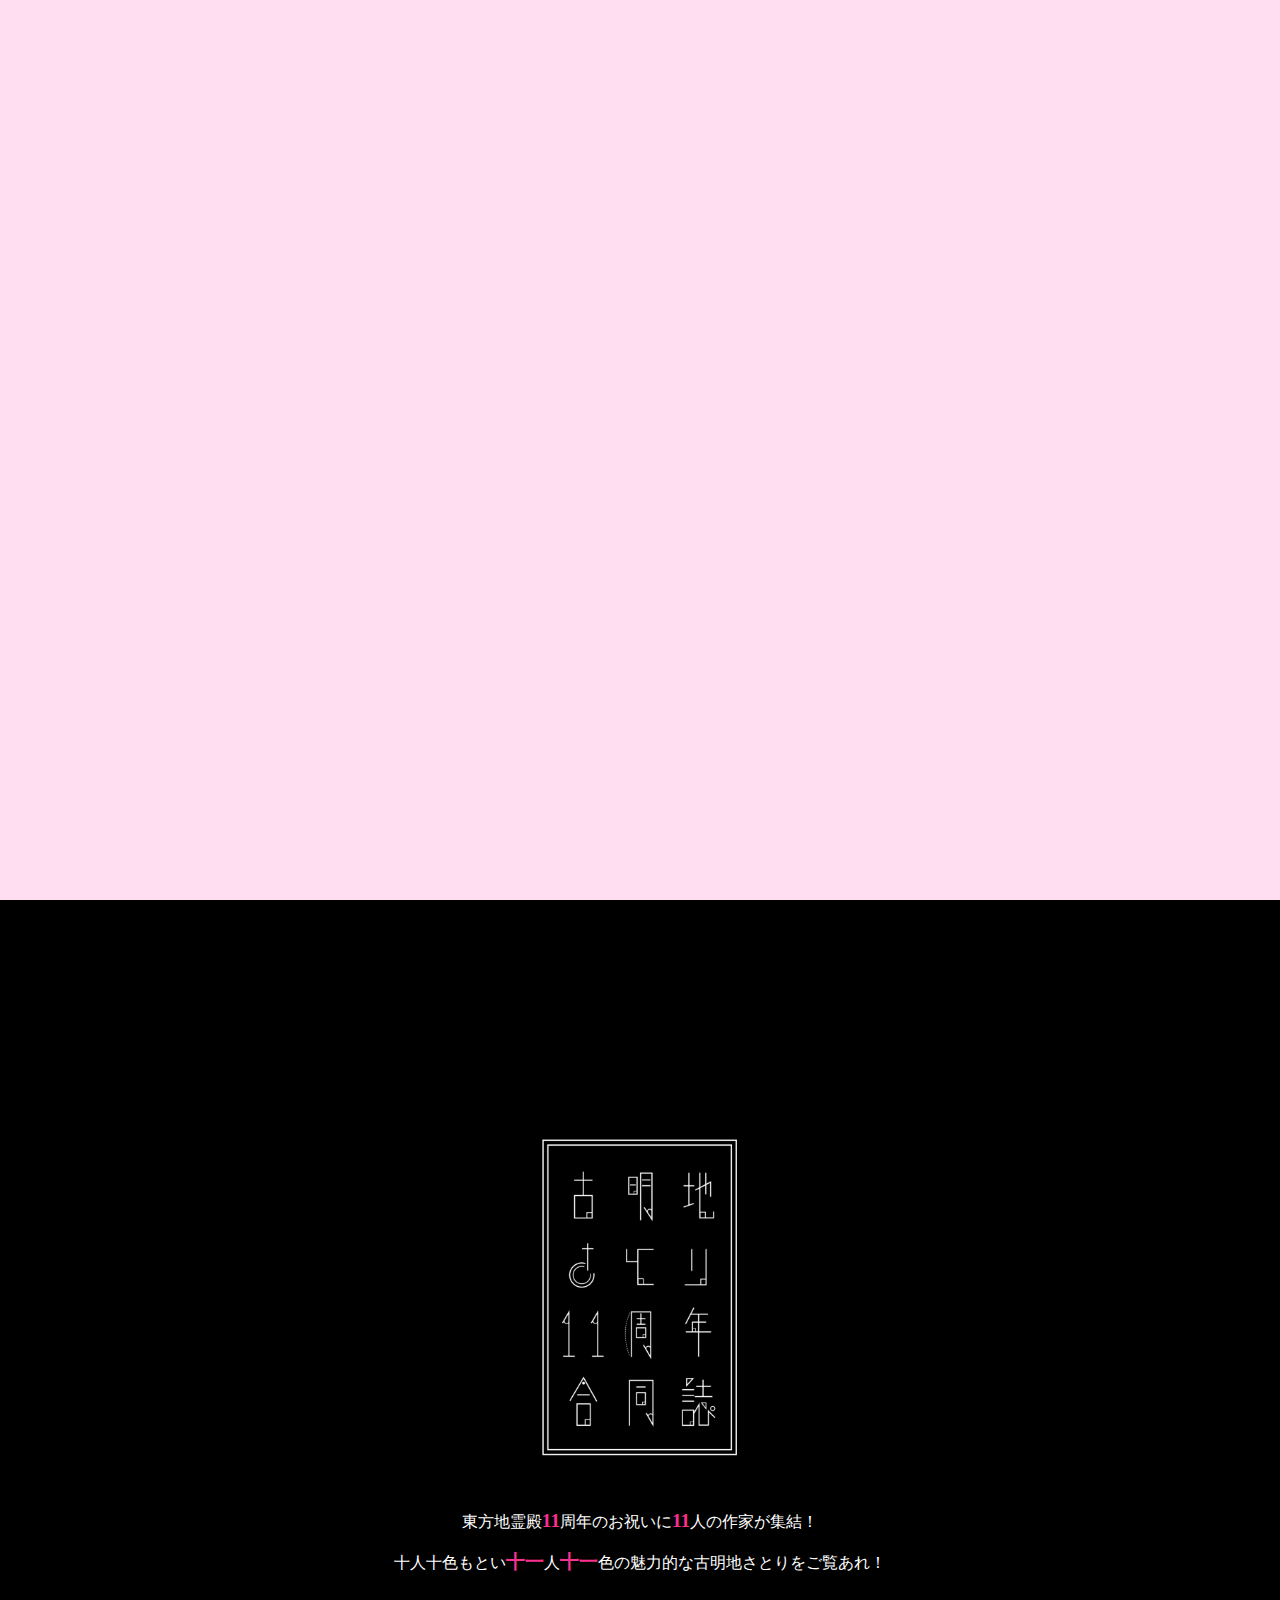
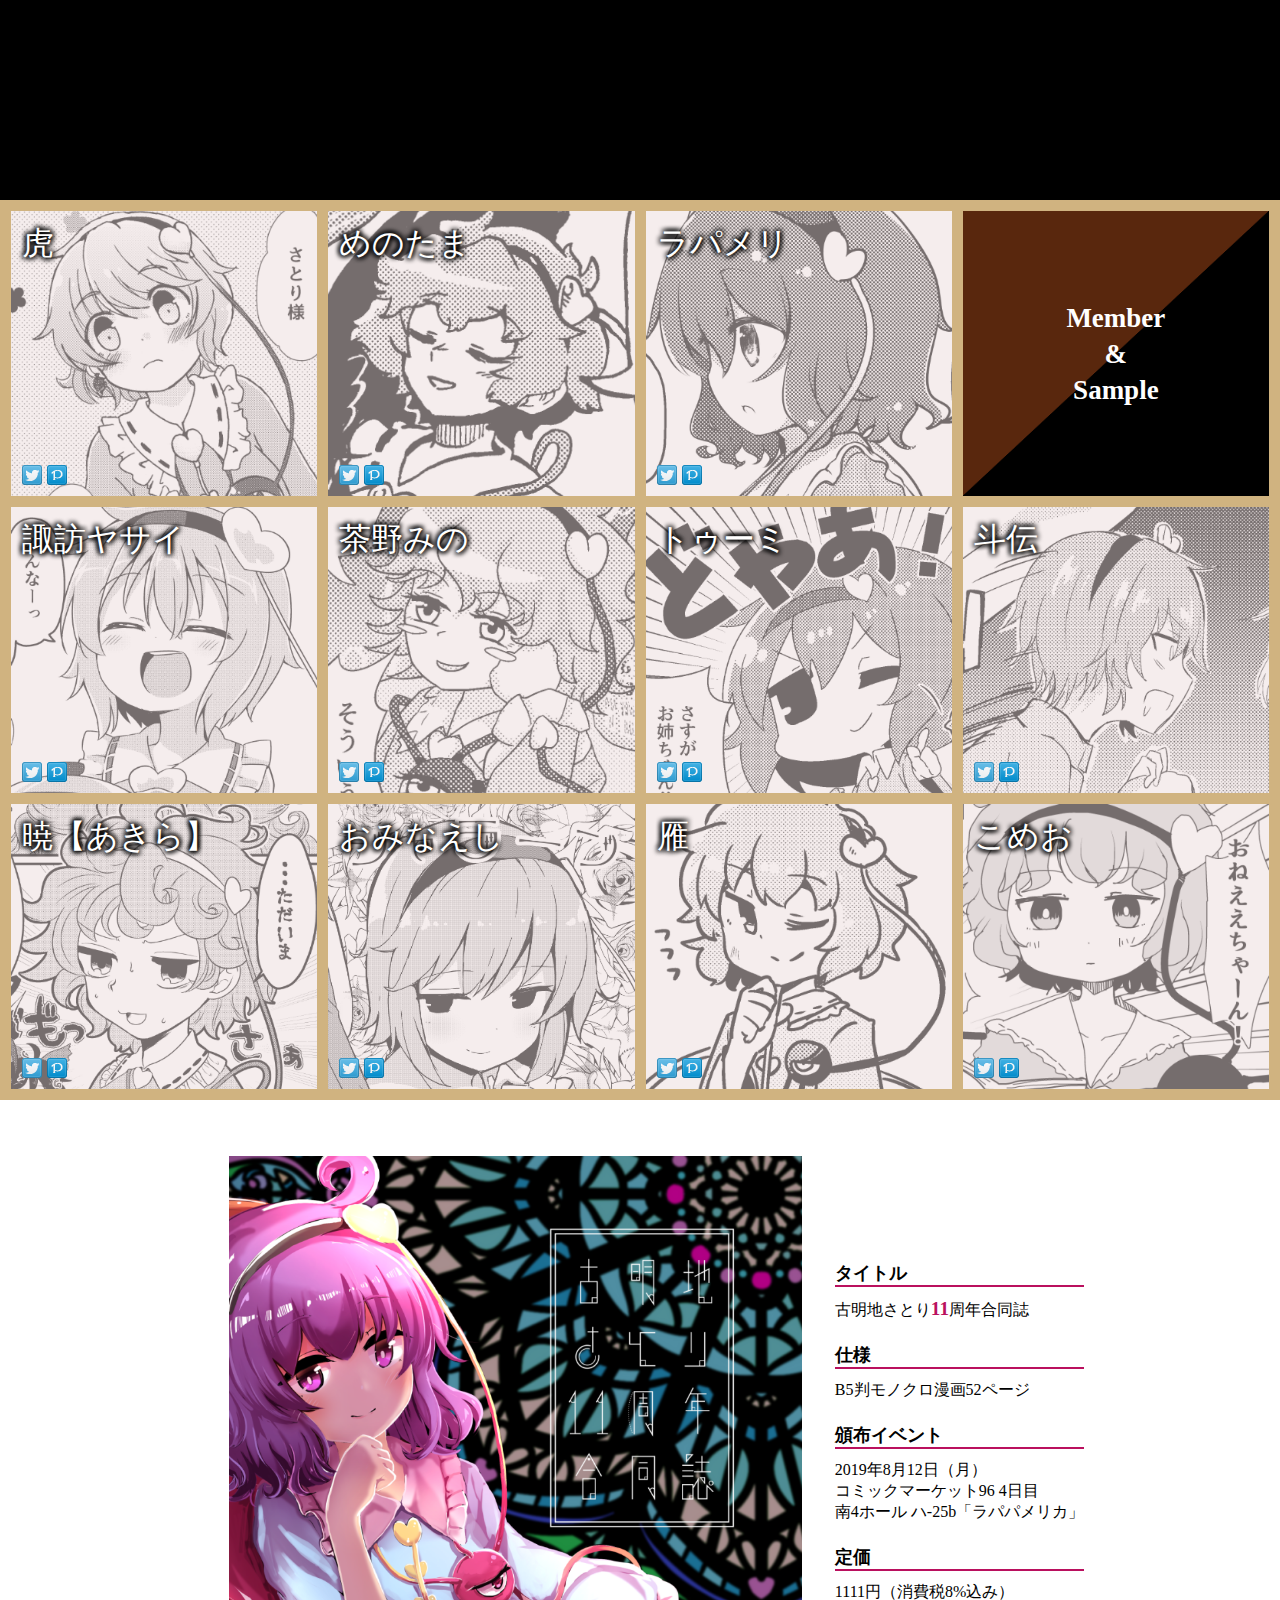
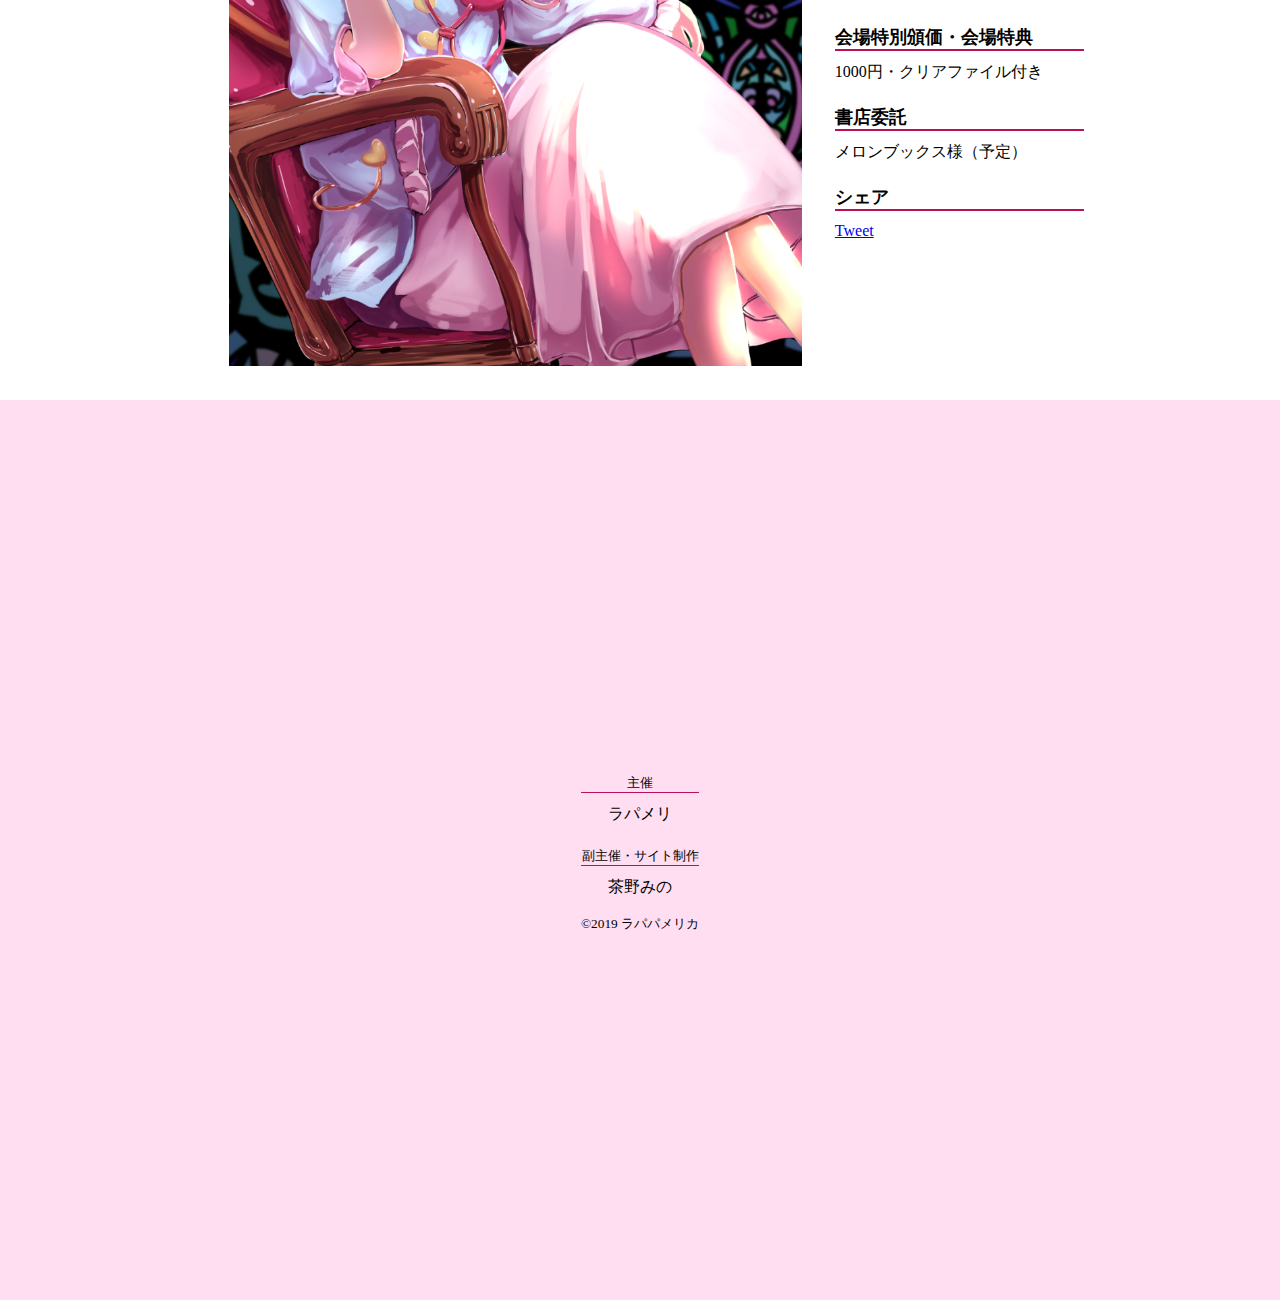
==== index.html @ d33779cc "Update index.html" ====
<!DOCTYPE html>
<html lang="ja">
<head>
<meta charset="utf-8">
<meta name="viewport" content="width=device-width,user-scalable=yes,initial-scale=1.0">
<meta name="keywords" content="古明地さとり11周年合同誌,古明地さとり,東方地霊殿,Subterranean Aminism,東方Project,同人誌,合同誌">
<meta name="description" content="東方地霊殿11周年記念！古明地さとりの魅力を11人が描く合同誌">
<meta property="og:url" content="https://rapameri.github.io/11/">
<meta property="og:title" content="古明地さとり11周年合同誌">
<meta property="og:description" content="東方地霊殿11周年記念！古明地さとりの魅力を11人が描く合同誌">
<meta property="og:image" content="https://rapameri.github.io/11/img/og.jpg">
<meta name="twitter:card" content="summary_large_image">
<meta name="twitter:creater" content="@rapameri">
<meta name="twitter:site" content="@rapameri">
<title>古明地さとり11周年合同誌</title>
<style>
body{
  font-family:serif;
  position:relative;
  margin:0;
  width:100%;
  height:100%;
  background:#ffdef1;
}
.screen{
  position:relative;
  width:100%;
  height:auto;
  min-height:100vh;
  display:flex;
  flex-wrap:wrap;
  justify-content:center;
  align-items:center;
  background-size:cover;
}
#intro{
  height:100vh;
  background-image:url('img/header.jpg');
}
#sample{
  background:#d0b380;
}
#lead{
  background:black;
  color:white;
  text-align:center;
}
#info{
  background:white;
}
#share{
  padding:111px 0;
  background:white;
  text-align:center;
}
footer{
  text-align:center;
}
span.eleven{ color:#ba105e; font-size:larger; font-weight:bold;}
span.eleven-wh{ color:#fa308e; font-size:larger; font-weight:bold;}
span.nobr{ white-space:nowrap; }

.introhidden{ display:none; opacity:0; }
.inmind{ opacity:0; transition:opacity 500ms ease; }
.outspeak{ opacity:1; transition:opacity 500ms ease; }
.scrollmark{
  position:absolute;
  top:85%;
  color:white;
  font-size:xx-large;
  font-weight:bold;
  text-shadow:2px 2px 8px black, 2px -2px 8px black, -2px -2px 8px black, -2px 2px 8px black;
  animation:scrollrequest 1s infinite linear;
}
@keyframes scrollrequest{
  0%{ opacity:0; transform:translateY(-70%); }
  40%{ opacity:1; transform:translateY(0%); }
  80%{ opacity:0; transform:translateY(50%); }
  100%{ opacity:0; transform:translateY(70%); }
}
.fukidashi,.fukidashi-ue{
  position:relative;
  padding:1em;
  border:2px solid #ba105e;
  background:white;
}
.fukidashi:before,.fukidashi:after,.fukidashi-ue:before,.fukidashi-ue:after{
  content:"";
  position:absolute;
  border:12px solid transparent;
}
@media (orientation:landscape){
  .fukidashi{
    left:25%;
  }
  .fukidashi:before{
    left:-26px;
    bottom:calc(50% - 12px);
    border-right:12px solid #ba105e;
  }
  .fukidashi:after{
    left:-24px;
    bottom:calc(50% - 12px);
    border-right:12px solid white;
  }
}
@media (orientation:portrait){
  .fukidashi{
    top:25%;
  }
  .fukidashi:before{
    left:calc(50% - 12px);
    top:-26px;
    border-bottom:12px solid #ba105e;
  }
  .fukidashi:after{
    left:calc(50% - 12px);
    top:-24px;
    border-bottom:12px solid white;
  }
}
.fukidashi-ue:before{
  left:calc(50% - 12px);
  bottom:-26px;
  border-top:12px solid #ba105e;
}
.fukidashi-ue:after{
  left:calc(50% - 12px);
  bottom:-24px;
  border-top:12px solid white;
}
.intro-success,.intro-failure,.intro-retry{
  display:inline-block;
  margin:11px;
  padding:11px;
  color:black;
  cursor:pointer;
  text-decoration:none;
}
.intro-success{ background:#ffdef1;}
.intro-failure{ background:#def1ff; }
.intro-retry{ background:#ffceff; }
.intro-success:hover,.intro-failure:hover,.intro-retry:hover{
  transform:scale(1.1);
  transition:transform 200ms ease;
}
.rebuke{
  margin:33px;
}
.rebuke-img{
  max-width:310px;
  max-height:33vh;
  margin-top:22px;
}

.sample-wall{
  display:block;
  position:relative;
  width:100%;
  height:100%;
  margin:0;
  padding:0;
  list-style:none;
}
.sample-tile{
  display:block;
  float:right;
  position:relative;
  box-sizing:border-box;
  margin:11px 11px 0 0;
  background:#eadada;
  overflow:hidden;
}
.sample-header{
  position:relative;
  display:flex;
  justify-content:center;
  align-items:center;
  text-align:center;
  color:white;
  font-family:serif;
  font-size:large;
  font-weight:demibold;
  line-height:2em;
}
.member-sample{
  position:absolute;
  box-sizing:border-box;
  left:0;
  top:0;
  width:100%;
  height:100%;
  padding:11px;
  background-size:cover;
  opacity:0.5;
  cursor:zoom-in;
}
.member-sample:hover{
  transform:scale(1.1);
  transition:transform 200ms ease;
}
.member-name{
  position:absolute;
  left:0;
  top:0;
  padding:11px;
  color:white;
  font-family:serif;
  font-size:xx-large;
  font-weight:demibold;
  text-shadow:2px 2px 4px black, 2px -2px 4px black, -2px -2px 4px black, -2px 2px 4px black;
  cursor:zoom-in;
}
.member-twipix{
  position:absolute;
  left:0;
  bottom:0;
  padding:11px;
}
.member-twipix img{
  display:block;
  float:left;
  margin-right:5px;
}
@media (max-width:767px){
  #sample{height:200vh;}
  .sample-tile,.sample-header{
    width:calc((100% - 11px) / 2 - 11px);
    height:calc((100% - 11px) / 6 - 11px);
  }
}
@media (min-width:768px) and (max-width:1199px){
  #sample{height:150vh;}
  .sample-tile,.sample-header{
    width:calc((100% - 11px) / 3 - 11px);
    height:calc((100% - 11px) / 4 - 11px);
  }
}
@media (min-width:1200px){
  #sample{height:100vh;}
  .sample-tile,.sample-header{
    width:calc((100% - 11px) / 4 - 11px);
    height:calc((100% - 11px) / 3 - 11px);
  }
}
@media (min-width:640px) and (max-width:959px){
}
@media (min-width:960px){
}
.info-hyoushi{
  max-width:70vw;
  max-height:90vh;
  margin:33px;
  margin-top:55px;
  cursor:zoom-in;
}
.info-dl{
  margin-top:33px;
  margin-bottom:55px;
}
.info-dl dt{
  margin:22px 0 11px 0;
  border-bottom:2px solid #ba105e;
  font-size:large;
  font-weight:bold;
}
.info-dl dd{
  margin-left:0;
}
.staff-dl dt{
  margin:22px 0 11px 0;
  border-bottom:1px solid #ba105e;
  font-size:small;
}
.staff-dl dd{
  margin-left:0;
}
#mediascreen{
  display:none;
  position:fixed;
  left:0;
  top:0;
  z-index:10;
  width:100vw;
  height:100vh;
  color:white;
  background:rgba(0,0,0,0.5);
  justify-content:center;
  align-items:center;
  text-align:center;
}
#mediascreen.show{
  display:flex;
  animation:show 500ms ease;
}
#mediascreen #close{
  background:rgba(0,0,0,0.5);
  color:white;
  font-size:xx-large;
  font-weight:bold;
  position:fixed;
  display:flex;
  justify-content:center;
  align-items:center;
  text-align:center;
  cursor:pointer;
  right:12px;
  top:12px;
  width:1.2em;
  height:1.2em;
  border-radius:50%;
}
#mediascreen #close:hover{
  transform:scale(1.3);
  transition:transform 200ms ease;
}
#mediascreen img{
  max-width:100vw;
  max-height:100vh;
}
@keyframes show{
  from{ opacity:0; }
  to{ opacity:1; }
}
@keyframes hide{
  from{ opacity:1; }
  to{ opacity:0; }
}
</style>
</head>
<body>
<main>
  <section class="screen inmind" id="intro">
    <div class="introparts fukidashi introhidden" data-id="0" data-next="1" data-function="dots">あなたが思い浮かべている数字は</div>
    <div class="introparts fukidashi introhidden" data-id="1" data-next="">ズバリ！ 「<span class="eleven-wh">11</span>」ですね？<br>
      <div class="intro-success" onclick="innext('.success')">あたり！</div>
      <div class="intro-failure" onclick="innext('.failure')">はずれ…</div>
    </div>
    <div class="introparts fukidashi introhidden">
      <p class="success introhidden">どうです？心を読む能力は本当に素晴らしいでしょう？<br><a href="https://twitter.com/intent/tweet?text=想像していた数字を古明地さとりが当てた&url=https%3A%2F%2Frapameri.github.io%2F11%2F">結果をつぶやく</a></p>
      <p class="failure introhidden">…流石にインターネット越しでは心は読めないわ<br><a href="https://twitter.com/intent/tweet?text=古明地さとりはあなたの心を読めなかった&url=https%3A%2F%2Frapameri.github.io%2F11%2F">結果をつぶやく</a></p>
      <div class="intro-retry" onclick="introgame()">もう一度遊ぶ</div>
    </div>
    <div class="introparts scrollmark introhidden" id="scrollmark">▼</div>
  </section>
  <section class="screen" id="lead">
    <div>
      <img src="img/logo.png" alt="古明地さとり11周年合同誌" style="width:256px;">
      <p>東方地霊殿<span class="eleven-wh">11</span>周年のお祝いに<span class="eleven-wh">11</span>人の作家が集結！</p>
      <p>十人十色もとい<span class="eleven-wh">十一</span>人<span class="eleven-wh">十一</span>色の魅力的な古明地さとりをご覧あれ！</p>
    </div>
  </section>
  <section class="screen" id="sample">
    <ul class="sample-wall">
      <li class="sample-tile sample-header" style="background-image:url('sample.png');background-size:100% 100%;">
        <h2 class="sample-h">Member<br>&amp;<br>Sample</h2>
      </li>
    <li class="sample-tile">
      <div class="member-sample" style="background-image:url('img/rapameri.png');" onclick="sample(0)"></div>
      <div class="member-name" onclick="sample(0)">ラパメリ</div>
      <div class="member-twipix"><a href="https://twitter.com/rapameri" target="_blank" title="twitter.com/rapameri"><img src="twitter.png" alt="twitter"></a><a href="https://www.pixiv.net/member.php?id=11714075" target="_blank" title="www.pixiv.net/member.php?id=11714075"><img src="pixiv.png" alt="pixiv"></a></div>
    </li>
    <li class="sample-tile">
      <div class="member-sample" style="background-image:url('img/menotama.png');" onclick="sample(1)"></div>
      <div class="member-name" onclick="sample(1)">めのたま</div>
      <div class="member-twipix"><a href="https://twitter.com/nnonnonno_2" target="_blank" title="twitter.com/nnonnonno_2"><img src="twitter.png" alt="twitter"></a><a href="https://www.pixiv.net/member.php?id=18433772" target="_blank" title="www.pixiv.net/member.php?id=18433772"><img src="pixiv.png" alt="pixiv"></a></div>
    </li>
    <li class="sample-tile">
      <div class="member-sample" style="background-image:url('img/tora.png');" onclick="sample(2)"></div>
      <div class="member-name" onclick="sample(2)">虎</div>
      <div class="member-twipix"><a href="https://twitter.com/citrus_bw" target="_blank" title="twitter.com/citrus_bw"><img src="twitter.png" alt="twitter"></a><a href="https://www.pixiv.net/member.php?id=117211" target="_blank" title="www.pixiv.net/member.php?id=117211"><img src="pixiv.png" alt="pixiv"></a></div>
    </li>
    <li class="sample-tile">
      <div class="member-sample" style="background-image:url('img/toden.png');" onclick="sample(3)"></div>
      <div class="member-name" onclick="sample(3)">斗伝</div>
      <div class="member-twipix"><a href="https://twitter.com/EYE_SPLICE" target="_blank" title="twitter.com/EYE_SPLICE"><img src="twitter.png" alt="twitter"></a><a href="https://www.pixiv.net/member.php?id=5143978" target="_blank" title="www.pixiv.net/member.php?id=5143978"><img src="pixiv.png" alt="pixiv"></a></div>
    </li>
    <li class="sample-tile">
      <div class="member-sample" style="background-image:url('img/twumi.png');" onclick="sample(4)"></div>
      <div class="member-name" onclick="sample(4)">トゥーミ</div>
      <div class="member-twipix"><a href="https://twitter.com/twumi425" target="_blank" title="twitter.com/twumi425"><img src="twitter.png" alt="twitter"></a><a href="https://www.pixiv.net/member.php?id=1875134" target="_blank" title="www.pixiv.net/member.php?id=1875134"><img src="pixiv.png" alt="pixiv"></a></div>
    </li>
    <li class="sample-tile">
      <div class="member-sample" style="background-image:url('img/chanomino.png');" onclick="sample(5)"></div>
      <div class="member-name" onclick="sample(5)">茶野みの</div>
      <div class="member-twipix"><a href="https://twitter.com/minorin_minor" target="_blank" title="twitter.com/minorin_minor"><img src="twitter.png" alt="twitter"></a><a href="https://www.pixiv.net/member.php?id=11108076" target="_blank" title="www.pixiv.net/member.php?id=11108076"><img src="pixiv.png" alt="pixiv"></a></div>
    </li>
    <li class="sample-tile">
      <div class="member-sample" style="background-image:url('img/suwayasai.png');" onclick="sample(6)"></div>
      <div class="member-name" onclick="sample(6)">諏訪ヤサイ</div>
      <div class="member-twipix"><a href="https://twitter.com/yasai_023" target="_blank" title="twitter.com/yasai_023"><img src="twitter.png" alt="twitter"></a><a href="https://www.pixiv.net/member.php?id=13477002" target="_blank" title="www.pixiv.net/member.php?id=13477002"><img src="pixiv.png" alt="pixiv"></a></div>
    </li>
    <li class="sample-tile">
      <div class="member-sample" style="background-image:url('img/komeo.png');" onclick="sample(7)"></div>
      <div class="member-name" onclick="sample(7)">こめお</div>
      <div class="member-twipix"><a href="https://twitter.com/tukinomisheru" target="_blank" title="twitter.com/tukinomisheru"><img src="twitter.png" alt="twitter"></a><a href="https://www.pixiv.net/member.php?id=450512" target="_blank" title="www.pixiv.net/member.php?id=450512"><img src="pixiv.png" alt="pixiv"></a></div>
    </li>
    <li class="sample-tile">
      <div class="member-sample" style="background-image:url('img/kari.png');" onclick="sample(8)"></div>
      <div class="member-name" onclick="sample(8)">雁</div>
      <div class="member-twipix"><a href="https://twitter.com/kariore" target="_blank" title="twitter.com/kariore"><img src="twitter.png" alt="twitter"></a><a href="https://www.pixiv.net/member.php?id=87692" target="_blank" title="www.pixiv.net/member.php?id=87692"><img src="pixiv.png" alt="pixiv"></a></div>
    </li>
    <li class="sample-tile">
      <div class="member-sample" style="background-image:url('img/ominaeshi.png');" onclick="sample(9)"></div>
      <div class="member-name" onclick="sample(9)">おみなえし</div>
      <div class="member-twipix"><a href="https://twitter.com/ominaeshin" target="_blank" title="twitter.com/ominaeshin"><img src="twitter.png" alt="twitter"></a><a href="https://www.pixiv.net/member.php?id=446171" target="_blank" title="www.pixiv.net/member.php?id=446171"><img src="pixiv.png" alt="pixiv"></a></div>
    </li>
    <li class="sample-tile">
      <div class="member-sample" style="background-image:url('img/akira.png');" onclick="sample(10)"></div>
      <div class="member-name" onclick="sample(10)">暁【あきら】</div>
      <div class="member-twipix"><a href="https://twitter.com/salmontiger" target="_blank" title="twitter.com/salmontiger"><img src="twitter.png" alt="twitter"></a><a href="https://www.pixiv.net/member.php?id=281080" target="_blank" title="www.pixiv.net/member.php?id=281080"><img src="pixiv.png" alt="pixiv"></a></div>
    </li>
    </ul>
  </section>
  <section class="screen" id="info">
    <img src="img/sample11.png" alt="古明地さとり11周年合同誌" class="info-hyoushi" onclick="sample(11)">
    <dl class="info-dl">
      <dt>タイトル</dt>
      <dd>古明地さとり<span class="eleven">11</span>周年合同誌</dd>
      <dt>仕様</dt>
      <dd>B5判モノクロ漫画52ページ</dd>
      <dt>頒布イベント</dt>
      <dd>2019年8月12日（月）<br>
      コミックマーケット96 4日目<br>
      南4ホール ハ-25b「ラパパメリカ」
      </dd>
      <dt>定価</dt>
      <dd>1111円（消費税8%込み）</dd>
      <dt>会場特別頒価・会場特典</dt>
      <dd>1000円・クリアファイル付き</dd>
      <dt>書店委託</dt>
      <dd>メロンブックス様（予定）</dd>
      <dt>シェア</dt>
      <dd><a href="https://twitter.com/share" class="twitter-share-button" data-text="古明地さとり11周年合同誌" data-url="https://rapameri.github.io/11/" data-show-count="false">Tweet</a><script async src="https://platform.twitter.com/widgets.js" charset="utf-8"></script></dd>
    </dl>
  </section>
</main>
<footer class="screen">
  <div>
    <dl class="staff-dl">
      <dt>主催</dt>
      <dd>ラパメリ</dd>
      <dt>副主催・サイト制作</dt>
      <dd>茶野みの</dd>
    </dl>
    <div class="introhidden rebuke" id="rebuke">
      <div class="fukidashi-ue">ゲームの途中でどっか行かないでください！</div>
      <img class="rebuke-img" src="https://rapameri.github.io/img/acryl/20170811satori.png" alt="古明地さとり">
    </div>
    <p><small>&copy;2019 ラパパメリカ</small></p>
  </div>
</footer>
<div id="mediascreen" onclick="closesample()">
  <div id="mediastage" onclick="">
    <img id="media-main" alt="sample">
  </div>
  <div id="close">×</div>
</div>
<script>
let playcount = Number(localStorage.getItem('satori11pc')) || 0;
let scrollmarkhidden = true;
let playing = false;
let rebuke = false;
function wait(msec){
  return new Promise(resolve=>{
    setTimeout(()=>{resolve()},msec);
  });
}
function hideAshowB(A,B,ms){
  (()=>{
    if (A) {
      A.classList.remove('outspeak');
      A.classList.add('inmind');
      return wait(500);
    } else return new Promise(r=>{r()});
  })().then(()=>{
    if (A) {
      A.classList.add('introhidden');
    }
    return wait(ms);
  }).then(()=>{
    if (B) {
      B.classList.remove('introhidden');
      B.classList.add('inmind');
      return wait(500);
    } else return new Promise(r=>{r()});
  }).then(()=>{
    if (B) {
      B.classList.remove('inmind');
      B.classList.add('outspeak');
    }
  });
};
function introgame(){
  playing = true;
  const intro = document.getElementById('intro');
  const parts = intro.querySelectorAll('.introparts');
  parts[2].classList.add('introhidden');
  parts[3].classList.add('introhidden');
  const reslp = parts[2].querySelectorAll('p');
  reslp[0].classList.add('introhidden');
  reslp[1].classList.add('introhidden');
  (()=>{
    return wait(500);
  })().then(()=>{
    window.alert('数字を一つ思い浮かべてください');
    hideAshowB(null,parts[0],0);
    parts[0].innerHTML = parts[0].innerHTML.replace(/\./g,'');
    (function(n){
      n--;
      parts[0].innerHTML += '.';
      if (n > 0) setTimeout(arguments.callee,614,n);
    })(11);
    return wait(3100);
  }).then(()=>{
    hideAshowB(parts[0],parts[1],0);
    return wait(500);
  });
}
function innext(result){
  playing = false;
  const intro = document.getElementById('intro');
  const parts = intro.querySelectorAll('.introparts');
  hideAshowB(parts[1],parts[2],0);
  setTimeout(()=>{
    parts[3].classList.remove('introhidden');
    scrollmarkhidden = false;
  },2000);
  const reslp = parts[2].querySelector(result);
  reslp.classList.remove('introhidden');
  localStorage.setItem('satori11pc',++playcount);
}

document.addEventListener('DOMContentLoaded',function(){
  (()=>{
    return wait(310);
  })().then(()=>{
    const intro = document.getElementById('intro');
    intro.classList.remove('inmind');
    intro.classList.add('outspeak');
  });
  if (!playcount) {
    introgame();
  } else {
    const parts = intro.querySelectorAll('.introparts');
    parts[2].classList.remove('introhidden');
    parts[3].classList.remove('introhidden');
    scrollmarkhidden = false;
  }
  window.addEventListener('scroll',function(){
    const scrollElem = document.scrollingElement || document.documentElement || document.body;
    if (!scrollmarkhidden && scrollElem.scrollTop > scrollElem.clientHeight / 4) {
      document.getElementById('scrollmark').classList.add('introhidden');      
      scrollmarkhidden = true;
    }
    if (playing && !rebuke && scrollElem.scrollTop > scrollElem.clientHeight / 4) {
      document.getElementById('rebuke').classList.remove('introhidden');
      rebuke = true;
    } else if (!playing && rebuke) {
      document.getElementById('rebuke').classList.add('introhidden');
      rebuke = false;
    }
  });
});
function sample(x){
  const screen = document.getElementById('mediascreen');
  screen.querySelector('img#media-main').setAttribute('src','img/sample'+x+'.png');
  screen.dataset.x = x;
  screen.classList.add('show');
}
function closesample(){
  document.getElementById('mediascreen').classList.remove('show');
}
function stageshut(){
  const screen = document.getElementById('mediascreen');
  (function(){
    const ny = parseInt(screen.style.top,10) || 0;
    if (Math.abs(ny) < window.innerHeight) {
      screen.style.top = (ny + Math.sign(ny) * 100 + 1) + 'px';
      setTimeout(arguments.callee,16);
    } else {
      screen.style.top = '';
      closesample();
    }
  })();
}
function medialeaf(sign){
  const screen = document.getElementById('mediascreen');
  (function(){
    const nx = parseInt(screen.style.left,10) || 0;
    if (Math.abs(nx) < window.innerWidth) {
      screen.style.left = nx + sign * (window.innerWidth / 10) + 'px';
      setTimeout(arguments.callee,16);
    } else {
      screen.style.left = '';
      closesample();
      let x = Number(screen.dataset.x) + sign;
      x = (x >= 12) ? (x - 12) : (x < 0) ? (x + 12) : x;
      setTimeout(sample,16,x);
    }
  })();
}
document.addEventListener('DOMContentLoaded',function(){
  document.addEventListener('keyup', function(e){
    const mediascreen = document.getElementById('mediascreen');
    const kc = e.keyCode;
    const showing = mediascreen.classList.contains('show');
    if (showing) {
      if (kc==37 || kc==39) {
        medialeaf(38 - kc);
      }
    }
  });
  let touchStartX,touchStartY,touchMoveX,touchMoveY;
  window.addEventListener('touchstart',function(e){
    touchStartX = e.touches[0].pageX;
    touchStartY = e.touches[0].pageY;
    touchMoveX = touchStartX;
    touchMoveY = touchStartY;
  });
  window.addEventListener('touchmove',function(e){
    const mediascreen = document.getElementById('mediascreen');
    touchMoveX = e.changedTouches[0].pageX;
    touchMoveY = e.changedTouches[0].pageY;
    if (mediascreen.classList.contains('show')) {
      const screen = document.getElementById('mediascreen');
      if (Math.abs(touchMoveX-touchStartX)>51 && Math.abs(touchMoveY-touchStartY)<51) {
        const a = window.innerWidth / 2;
        screen.style.left = a * Math.atan((touchMoveX - touchStartX) / a) + 'px';
      } else if (Math.abs(touchMoveY-touchStartY)>51 && Math.abs(touchMoveX-touchStartX)<51) {
        const b = window.innerHeight / 2;
        screen.style.top = b * Math.atan((touchMoveY - touchStartY) / b) + 'px';
      } else {
        screen.style.left = '';
        screen.style.top = '';
      }
      e.preventDefault();
      return false;
    }
  },{passive:false});
  window.addEventListener('touchend',function(e){
    const mediascreen = document.getElementById('mediascreen');
    if (mediascreen.classList.contains('show')) {
      const screen = document.getElementById('mediascreen');
      const divX = touchMoveX - touchStartX;
      const divY = touchMoveY - touchStartY;
      if (Math.abs(divX) > Math.min(window.innerWidth/3,110) && Math.abs(touchMoveY-touchStartY)<110) {
        medialeaf(divX > 0 ? 1 : -1);
      } else if (Math.abs(divY) > Math.min(window.innerHeight/3,110) && Math.abs(touchMoveX-touchStartX)<110) {
        stageshut();
      } else {
        screen.style.left = '';
        screen.style.top = '';
      }
    }
  },{passive:false});
  document.addEventListener('keydown',function(e){
    const kc = e.keyCode;
    const mediascreen = document.getElementById('mediascreen');
    if (mediascreen.classList.contains('show') && (kc==38 || kc==40)) e.preventDefault();
  });
  document.addEventListener('mousewheel',function(e){
    const mediascreen = document.getElementById('mediascreen');
    if (mediascreen.classList.contains('show')) e.preventDefault();
  },{passive:false});
});
</script>
</body>
</html>
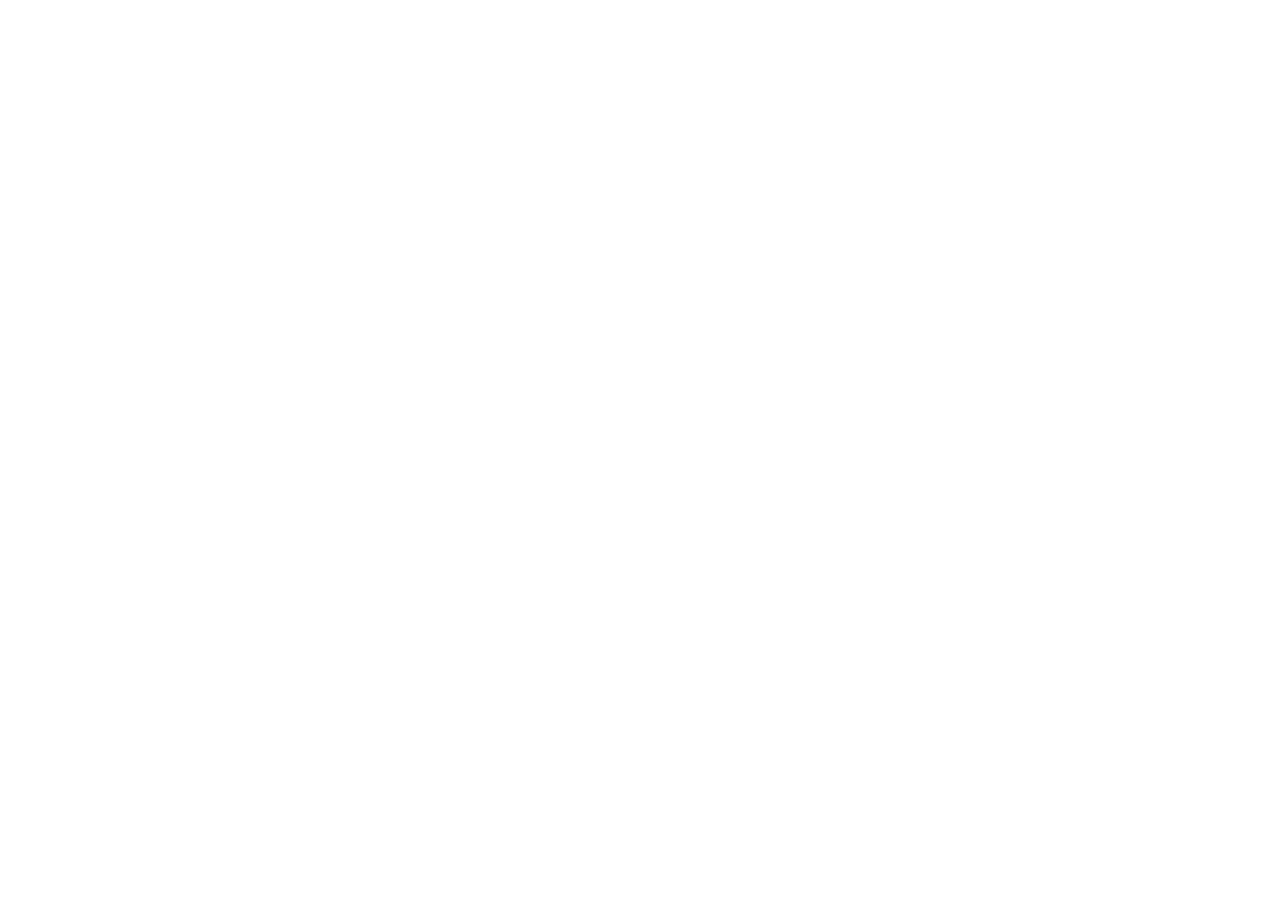
==== commit 0b14cb7c: "Update index.html" ====
--- a/index.html
+++ b/index.html
@@ -13,6 +13,7 @@
 <meta name="twitter:creater" content="@rapameri">
 <meta name="twitter:site" content="@rapameri">
 <title>古明地さとり11周年合同誌</title>
+<script>location.href = "https://rapameri.github.io/11/commingsoon.html"</script>
 <style>
 body{
   font-family:serif;
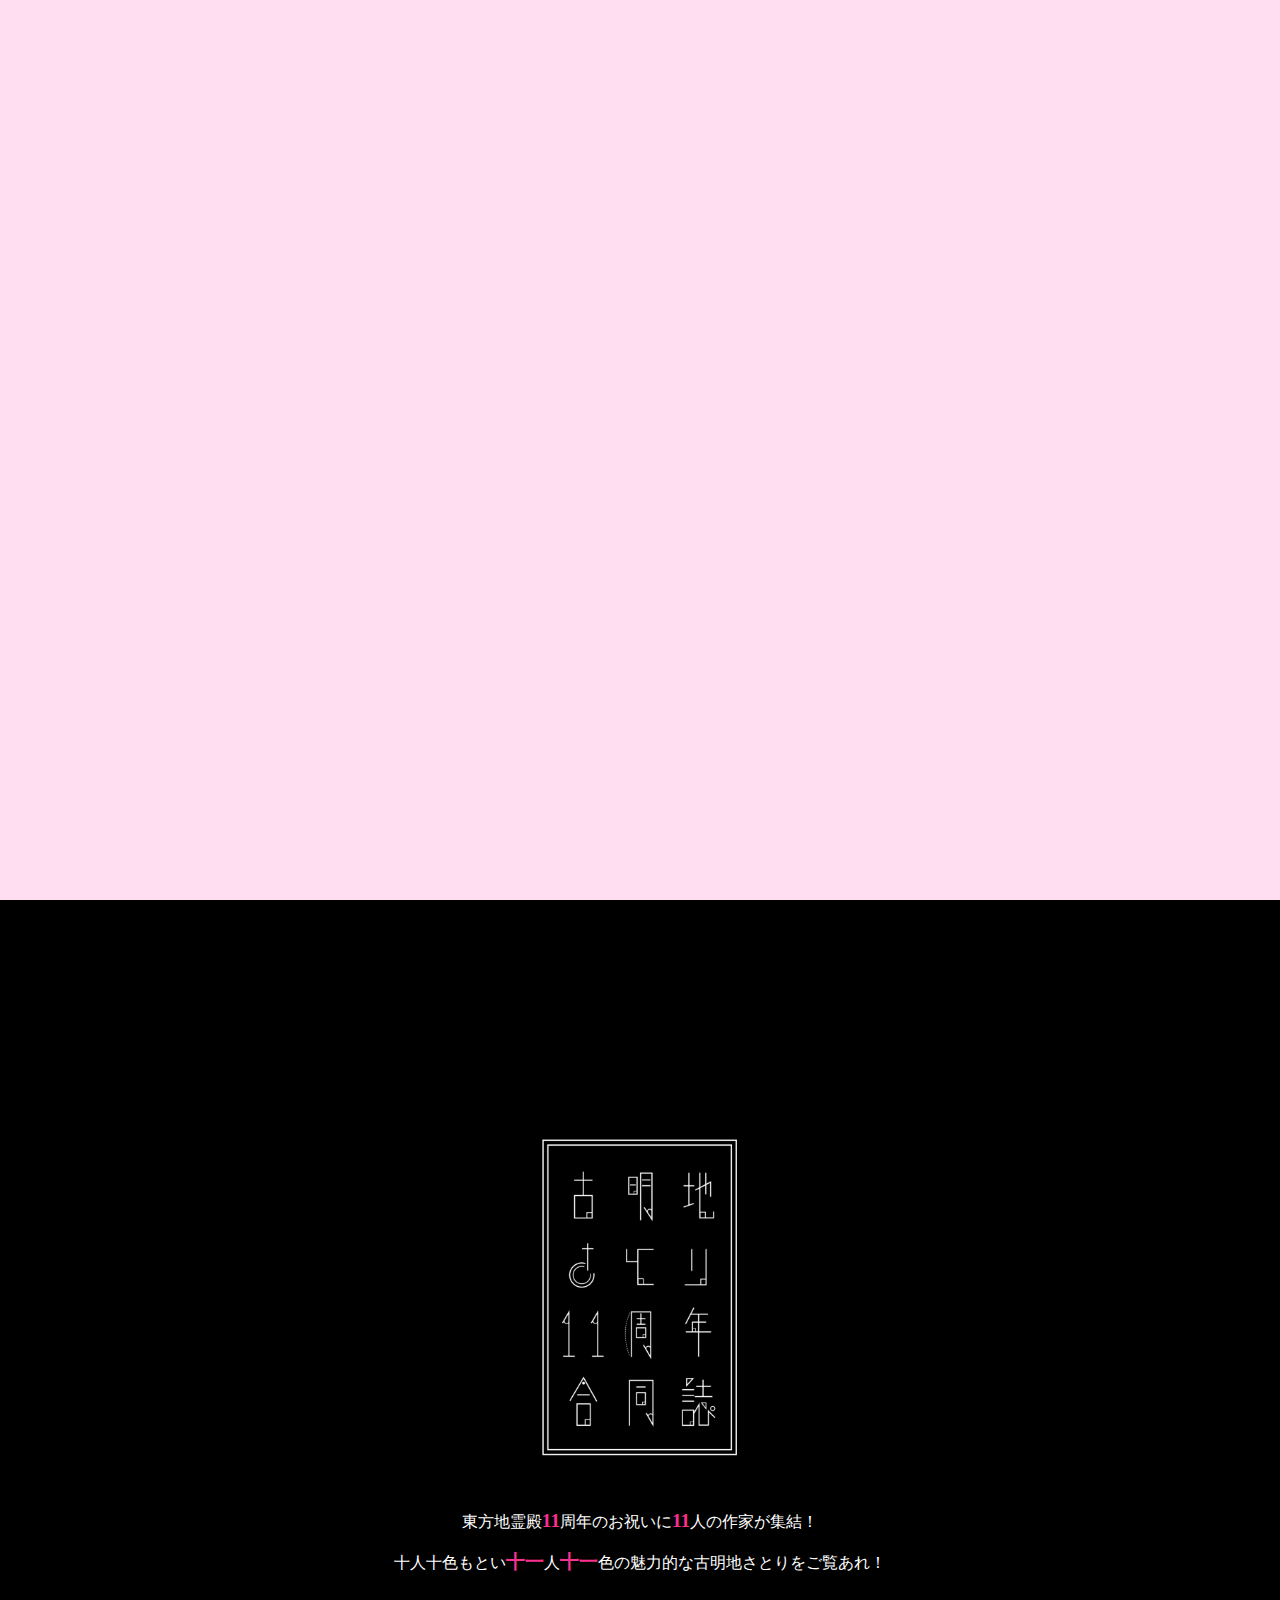
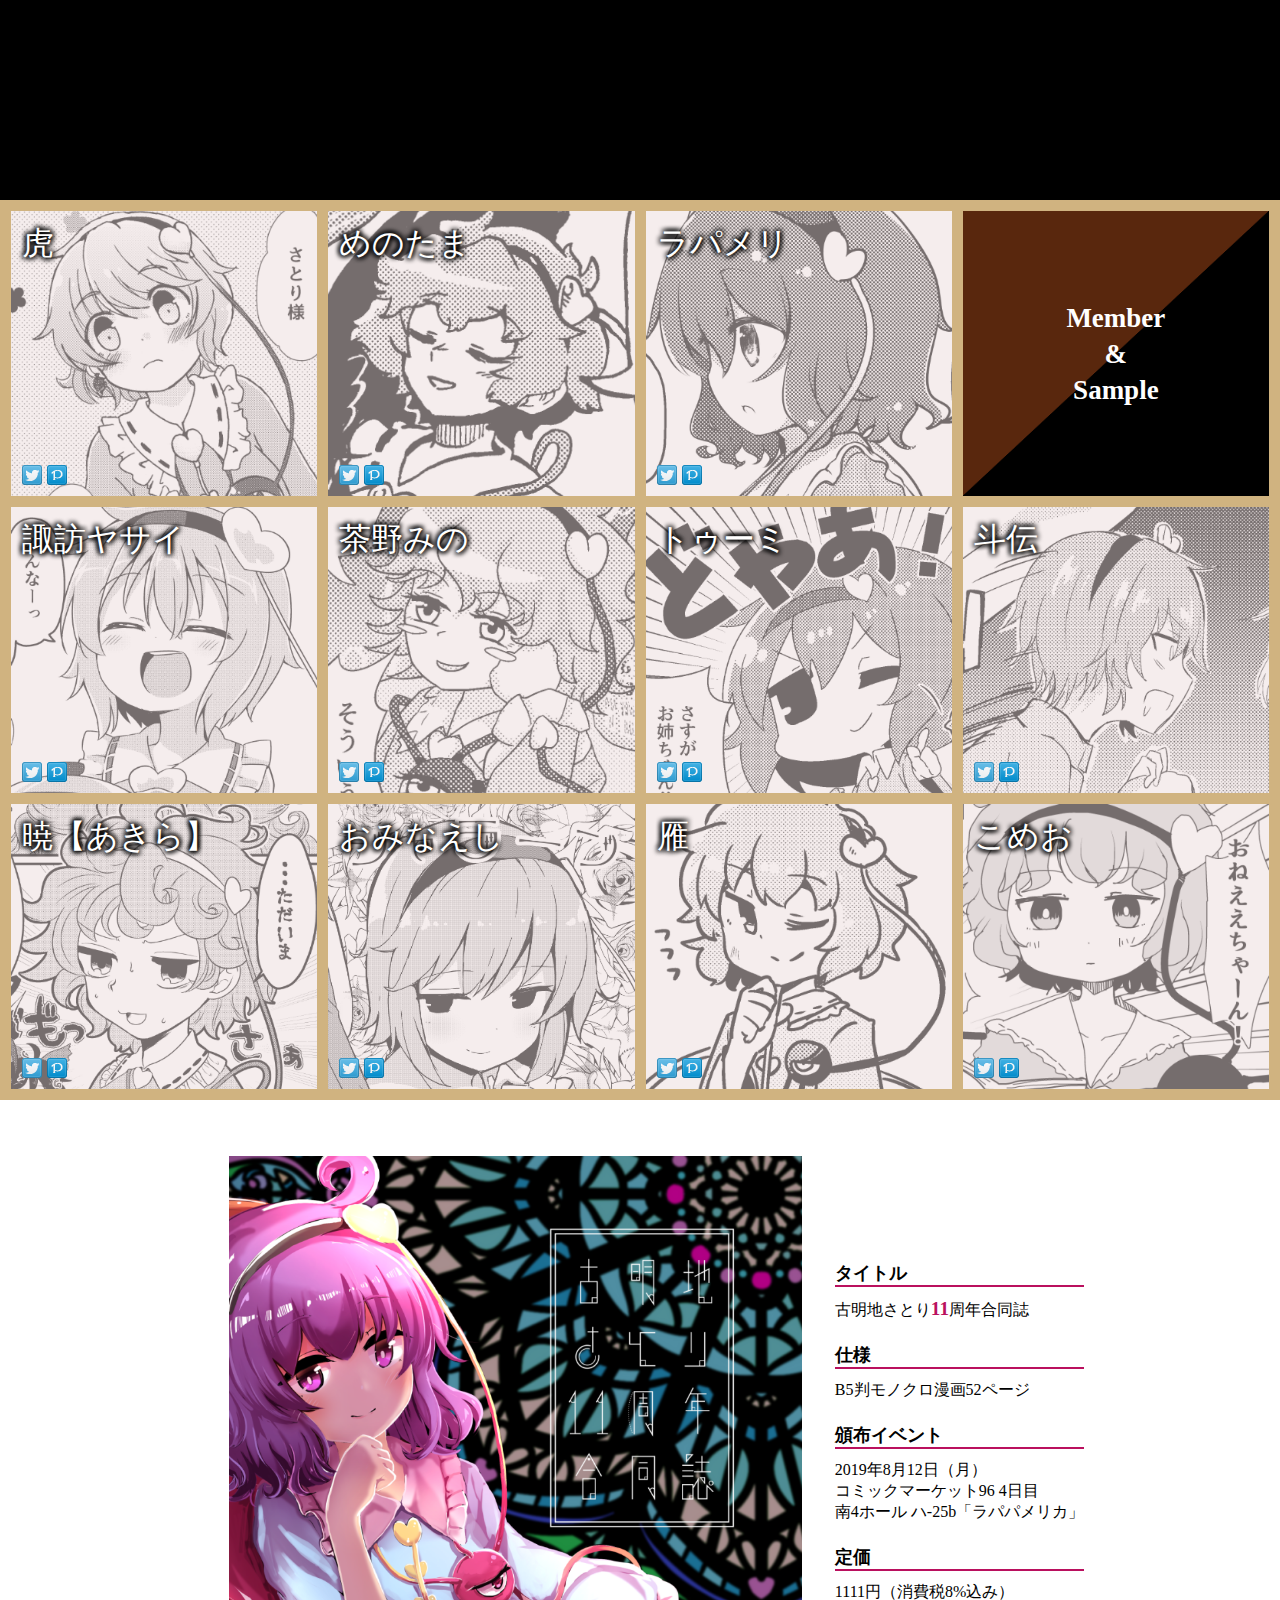
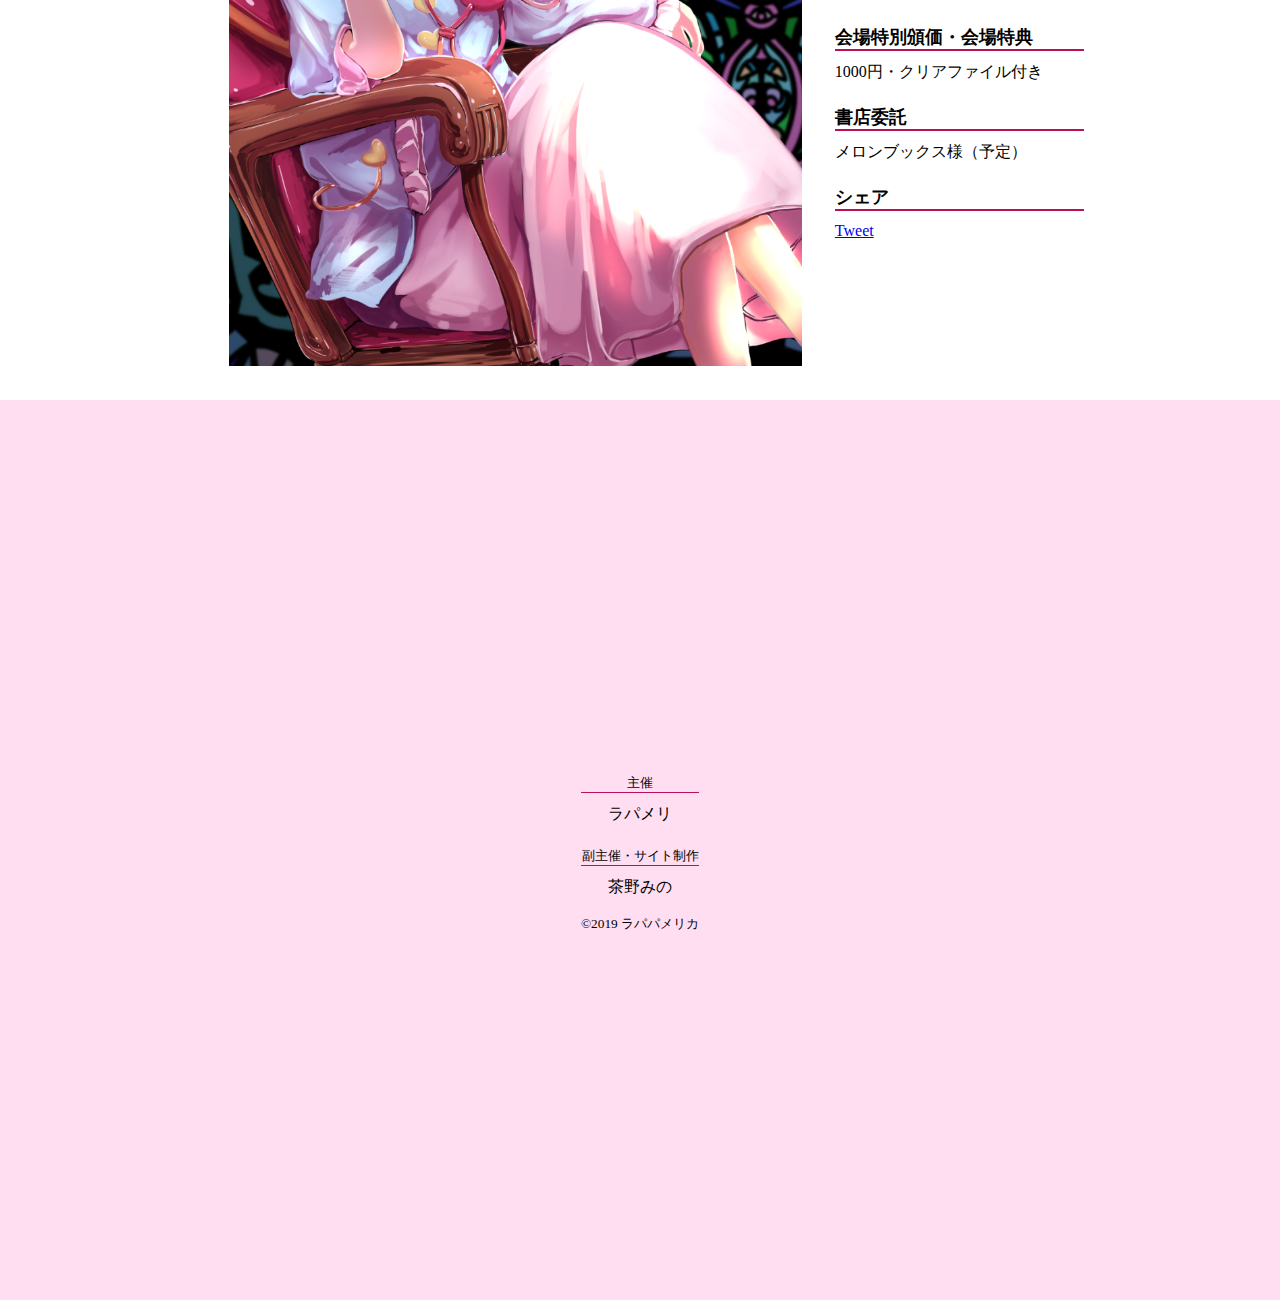
==== commit c51530a4: "Update index.html" ====
--- a/index.html
+++ b/index.html
@@ -13,7 +13,6 @@
 <meta name="twitter:creater" content="@rapameri">
 <meta name="twitter:site" content="@rapameri">
 <title>古明地さとり11周年合同誌</title>
-<script>location.href = "https://rapameri.github.io/11/commingsoon.html"</script>
 <style>
 body{
   font-family:serif;
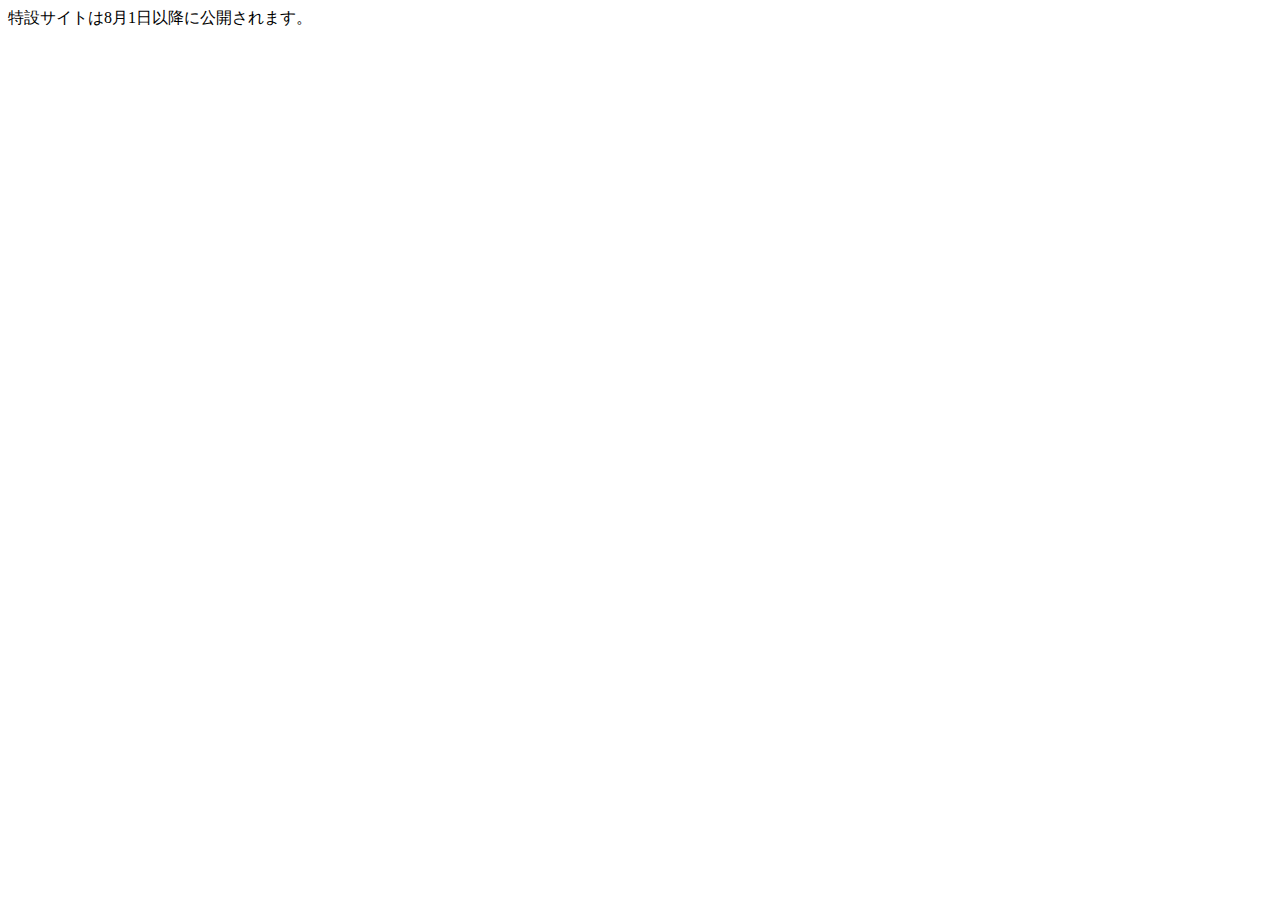
==== commit 7b46b694: "Update index.html" ====
--- a/index.html
+++ b/index.html
@@ -12,6 +12,7 @@
 <meta name="twitter:card" content="summary_large_image">
 <meta name="twitter:creater" content="@rapameri">
 <meta name="twitter:site" content="@rapameri">
+<script>location.href = "https://rapameri.github.io/11/commingsoon.html"</script>
 <title>古明地さとり11周年合同誌</title>
 <style>
 body{
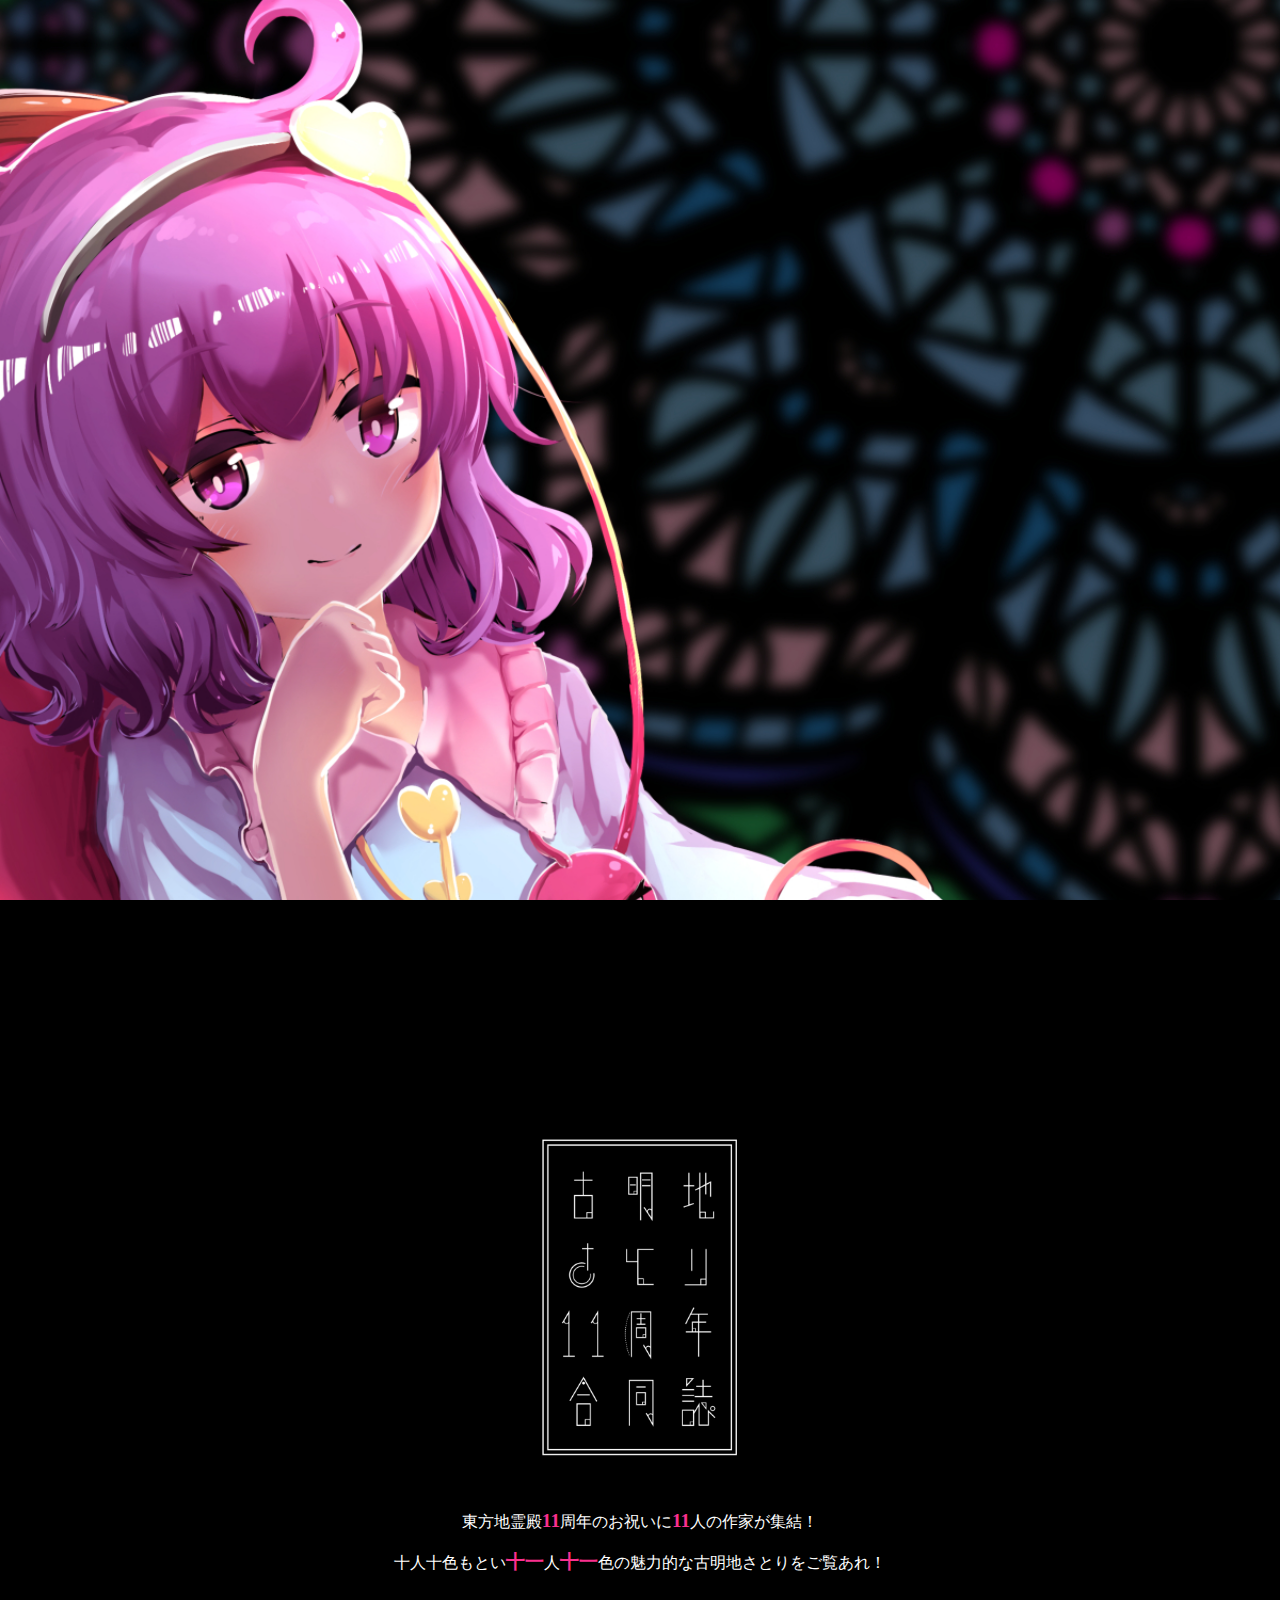
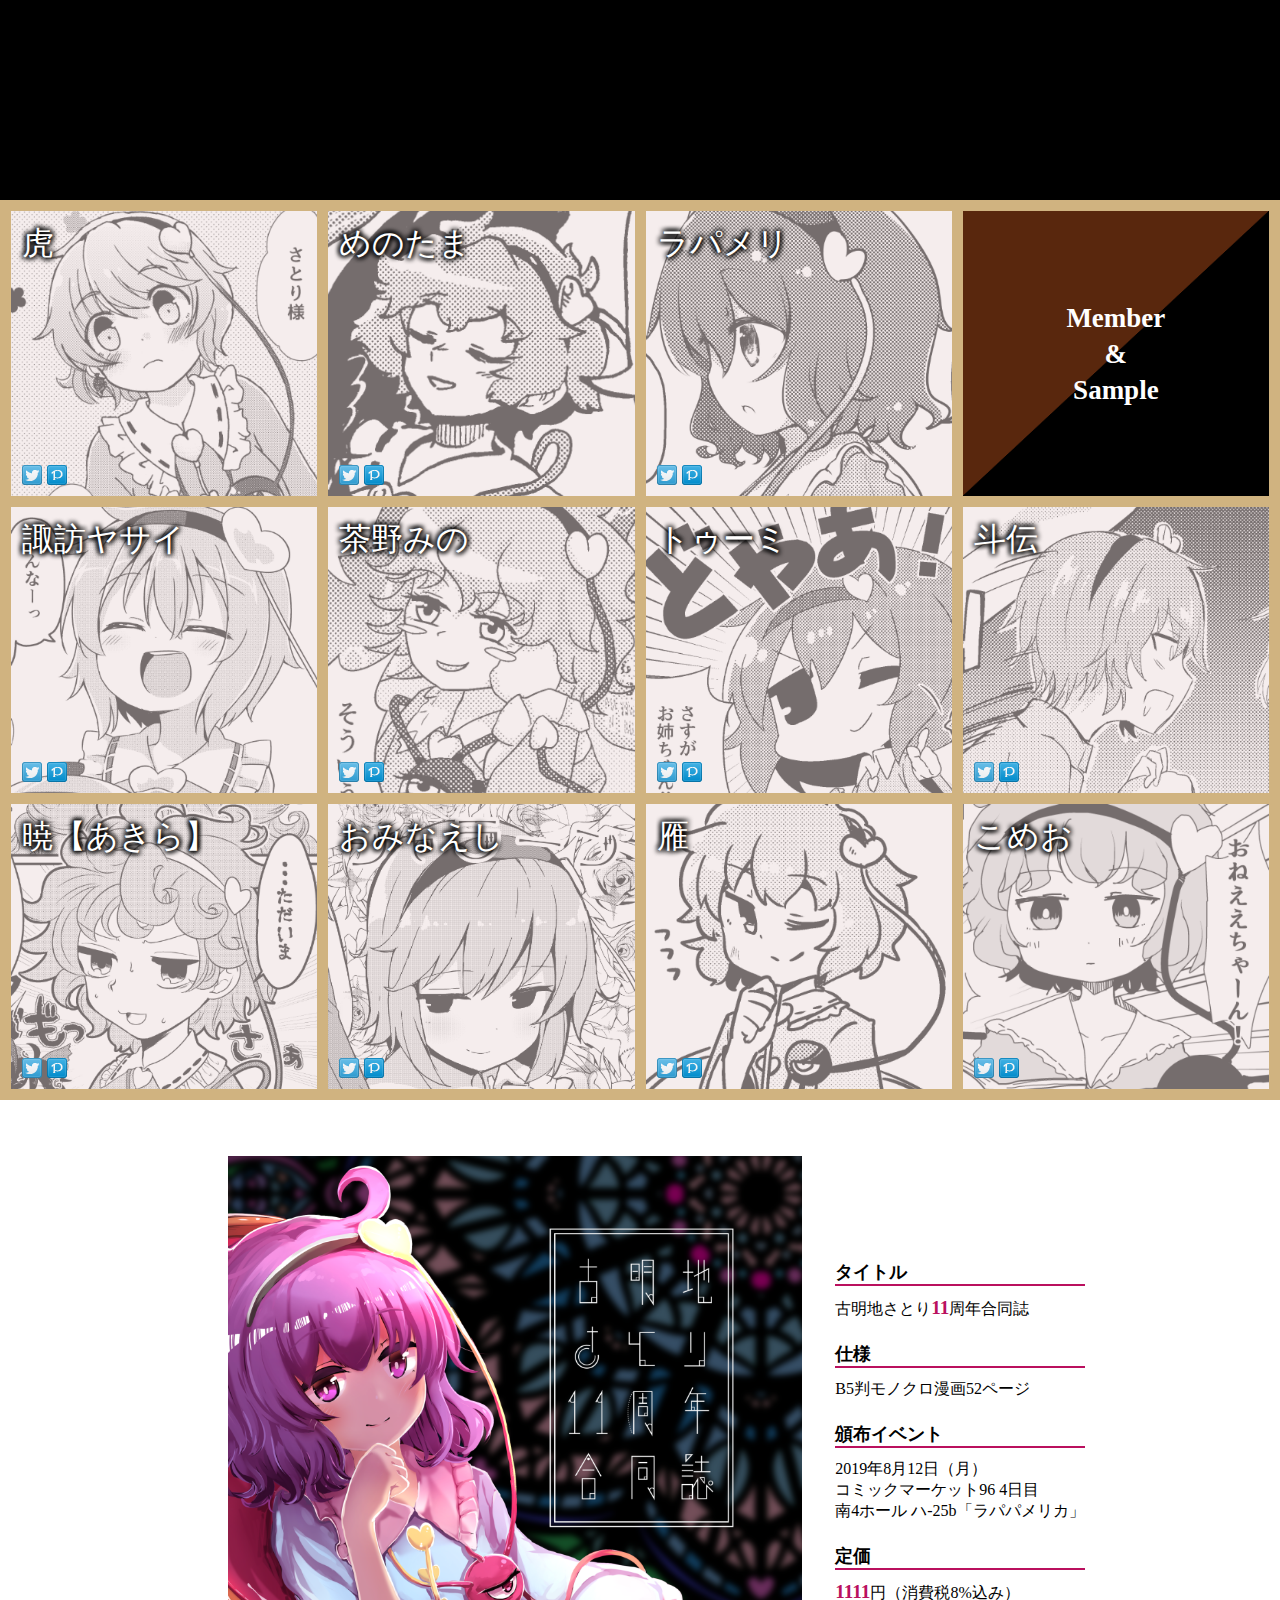
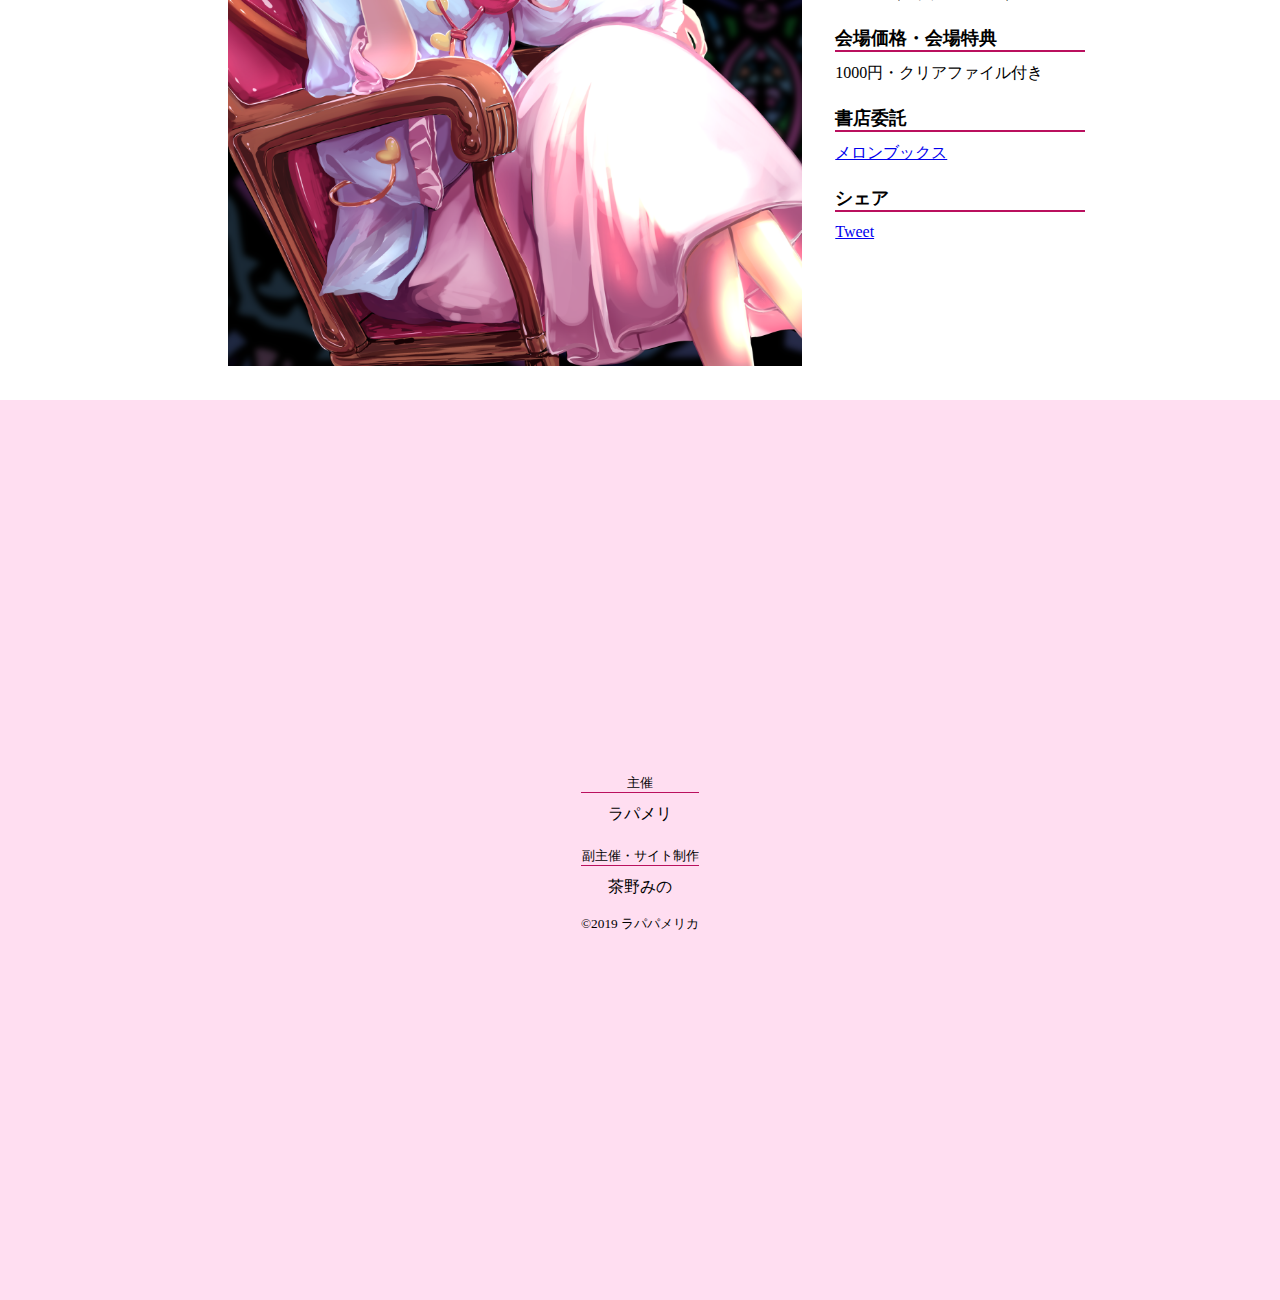
==== commit 5ea0ddd9: "Rename index000.html to index.html" ====
--- a/index.html
+++ b/index.html
@@ -12,7 +12,6 @@
 <meta name="twitter:card" content="summary_large_image">
 <meta name="twitter:creater" content="@rapameri">
 <meta name="twitter:site" content="@rapameri">
-<script>location.href = "https://rapameri.github.io/11/commingsoon.html"</script>
 <title>古明地さとり11周年合同誌</title>
 <style>
 body{
@@ -426,11 +425,11 @@
       南4ホール ハ-25b「ラパパメリカ」
       </dd>
       <dt>定価</dt>
-      <dd>1111円（消費税8%込み）</dd>
-      <dt>会場特別頒価・会場特典</dt>
+      <dd><span class="eleven">1111</span>円（消費税8%込み）</dd>
+      <dt>会場価格・会場特典</dt>
       <dd>1000円・クリアファイル付き</dd>
       <dt>書店委託</dt>
-      <dd>メロンブックス様（予定）</dd>
+      <dd><a href="https://www.melonbooks.co.jp/detail/detail.php?product_id=540199" target="_blank">メロンブックス</a></dd>
       <dt>シェア</dt>
       <dd><a href="https://twitter.com/share" class="twitter-share-button" data-text="古明地さとり11周年合同誌" data-url="https://rapameri.github.io/11/" data-show-count="false">Tweet</a><script async src="https://platform.twitter.com/widgets.js" charset="utf-8"></script></dd>
     </dl>
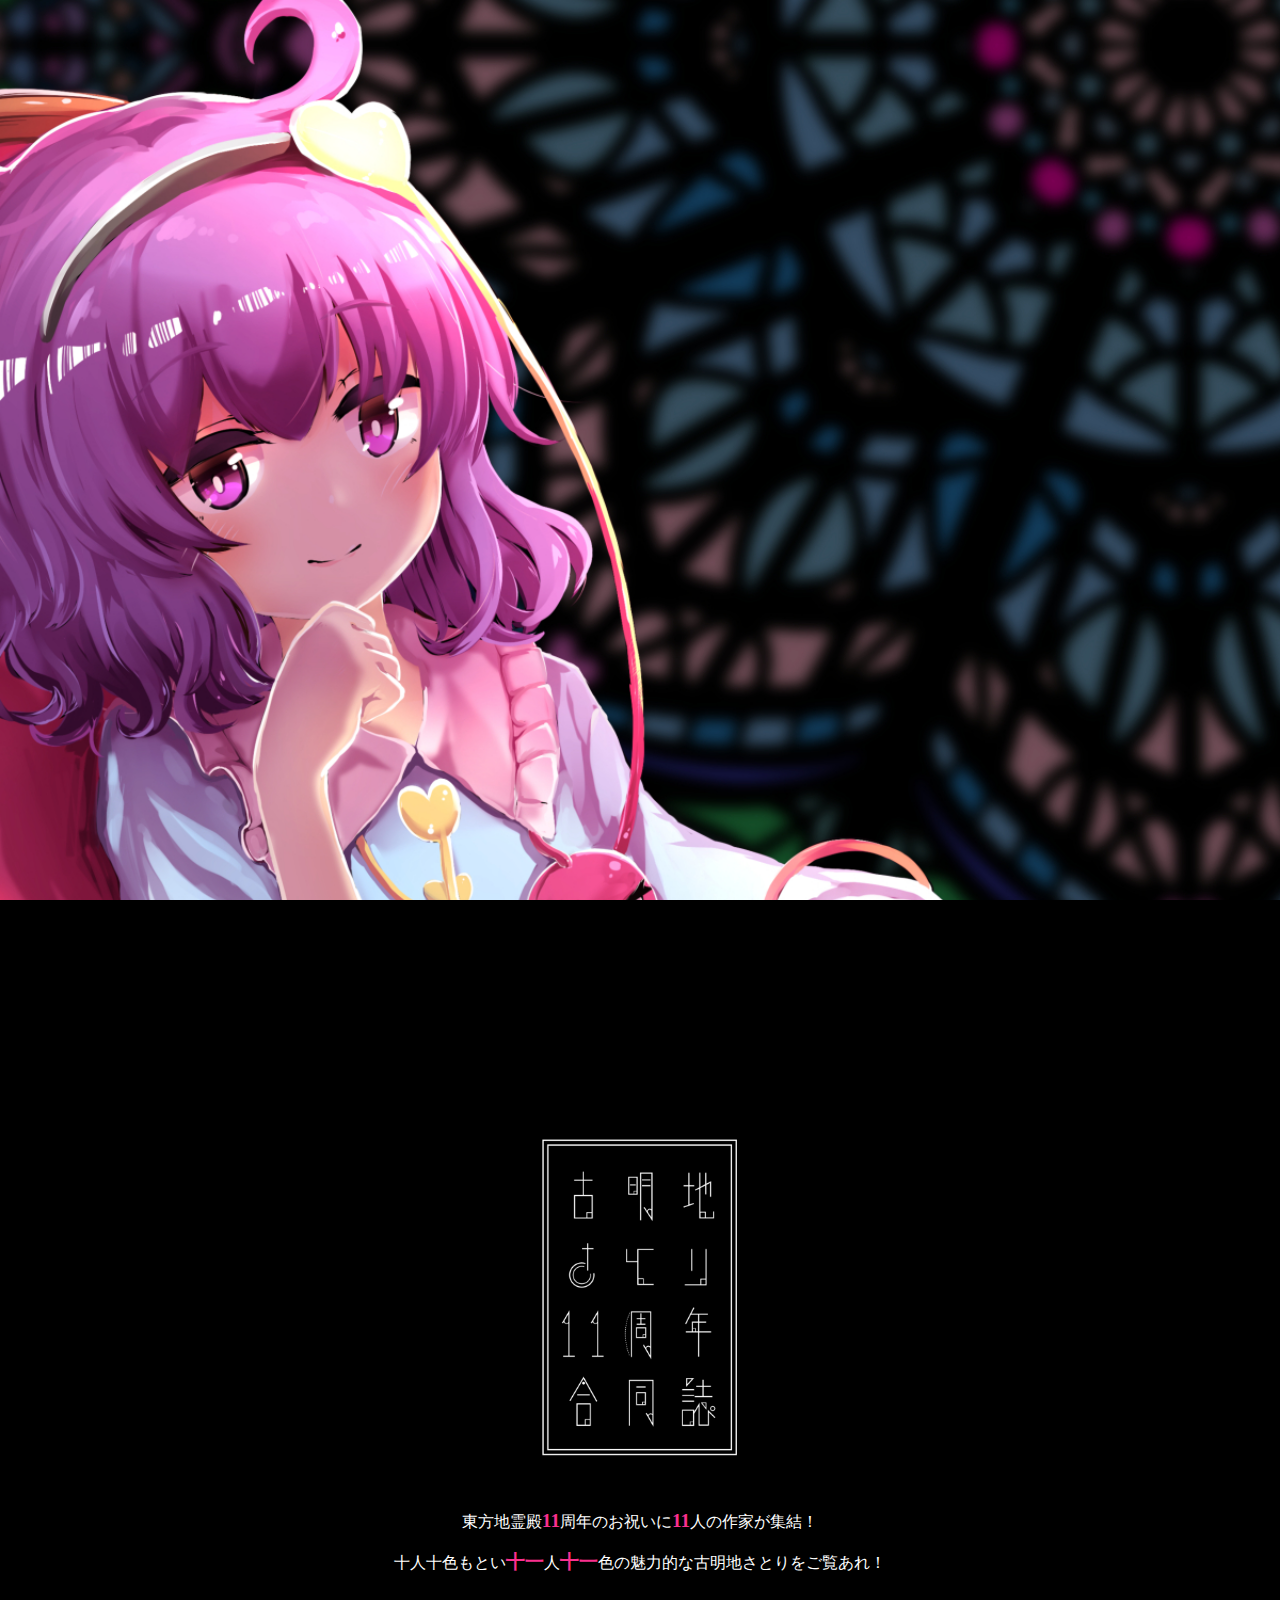
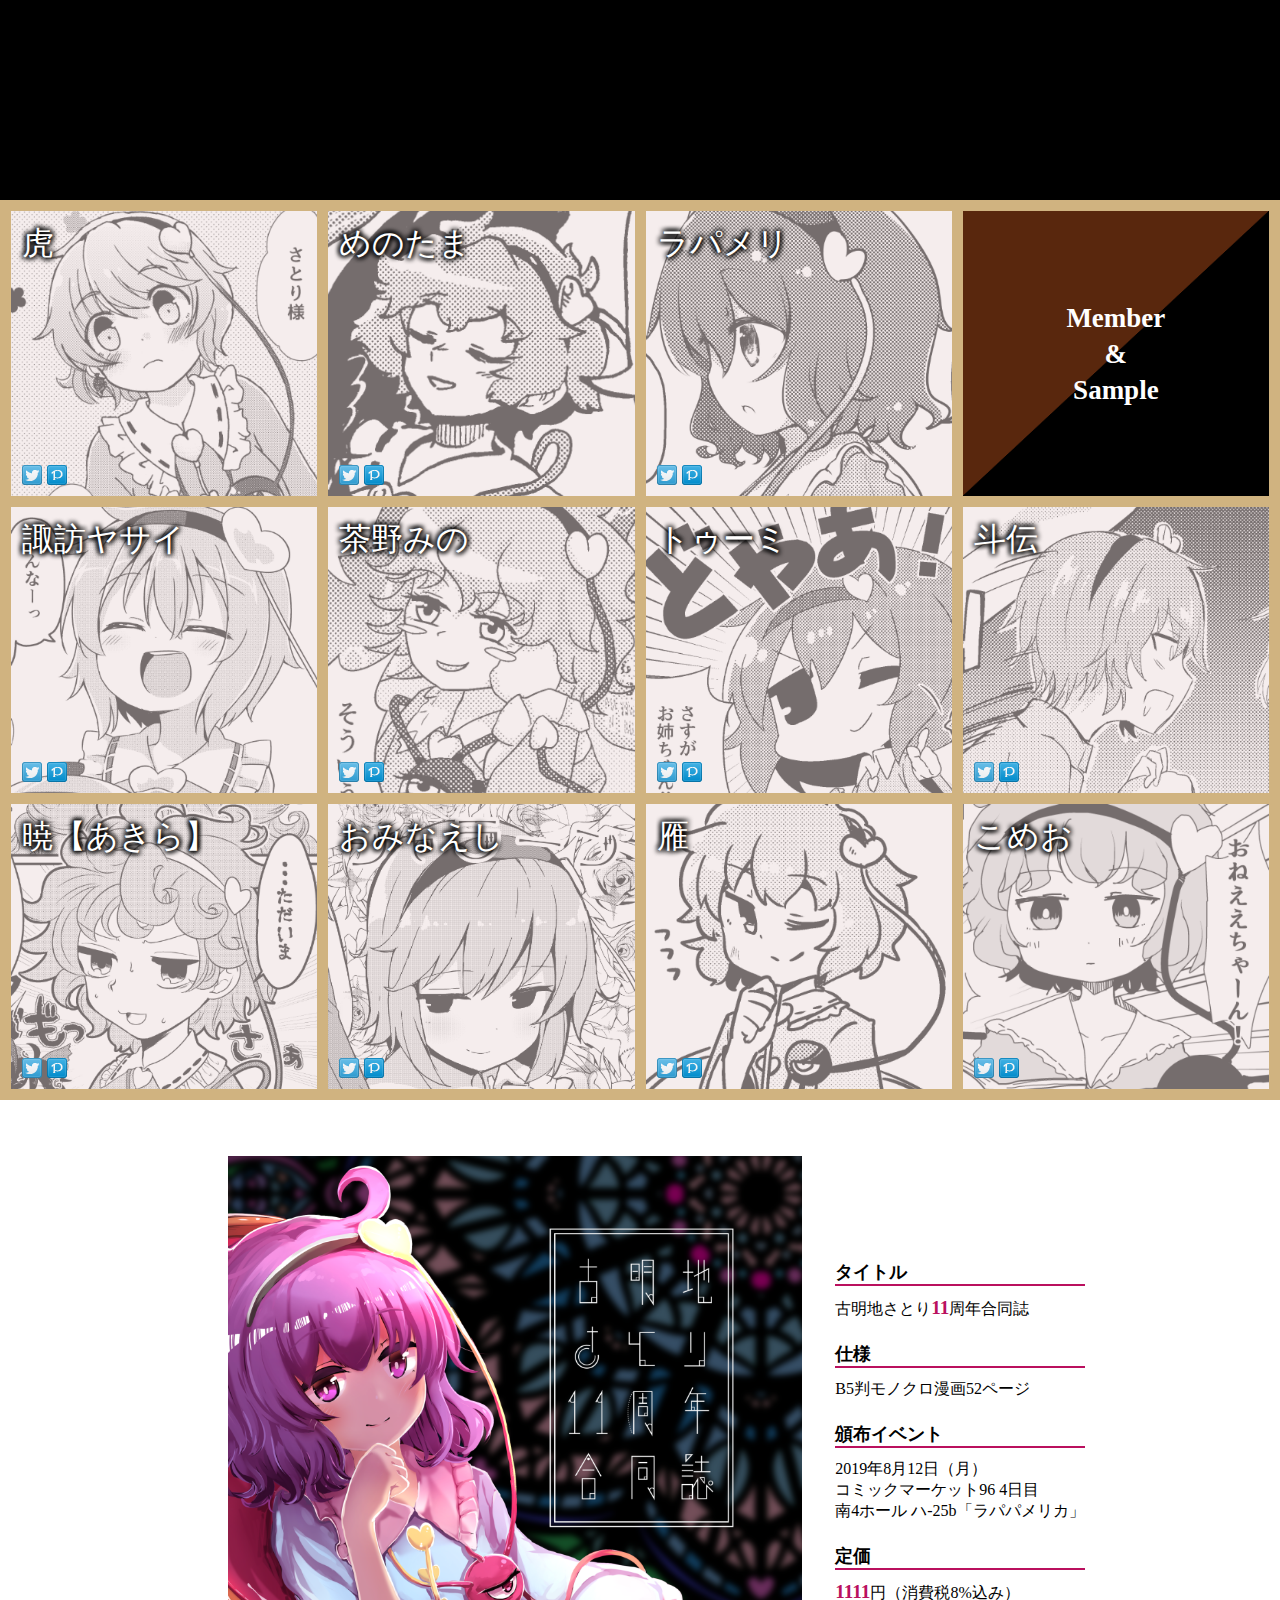
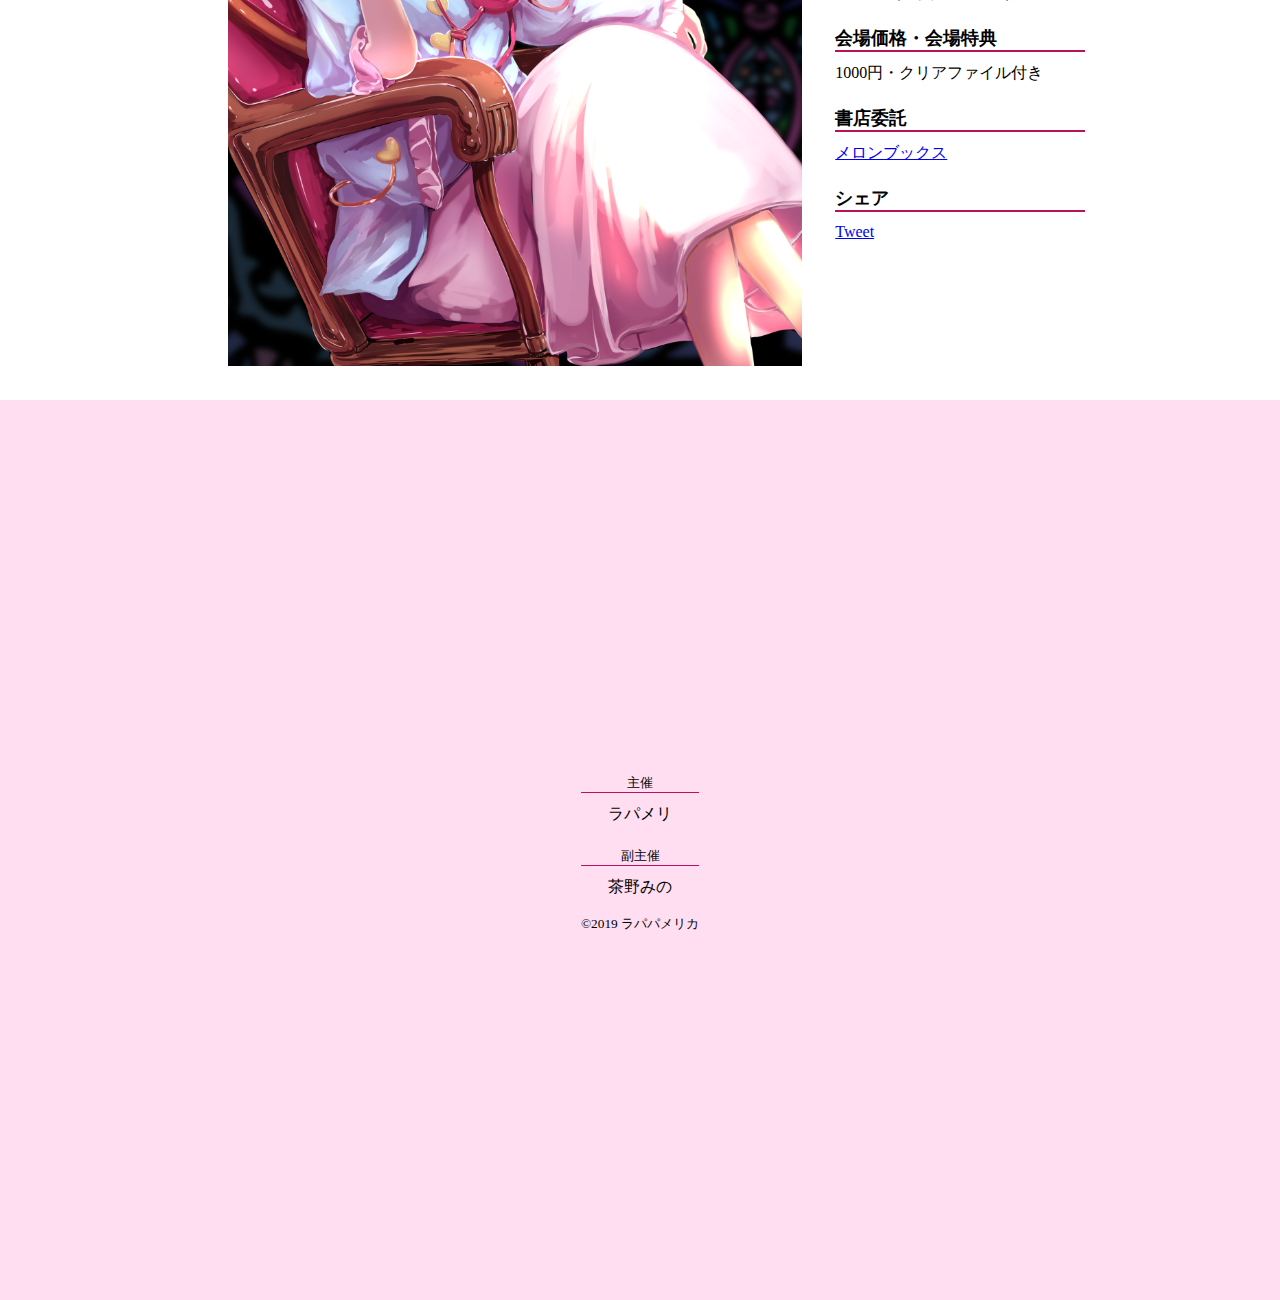
==== commit 330de480: "Update index.html" ====
--- a/index.html
+++ b/index.html
@@ -440,7 +440,7 @@
     <dl class="staff-dl">
       <dt>主催</dt>
       <dd>ラパメリ</dd>
-      <dt>副主催・サイト制作</dt>
+      <dt>副主催</dt>
       <dd>茶野みの</dd>
     </dl>
     <div class="introhidden rebuke" id="rebuke">
